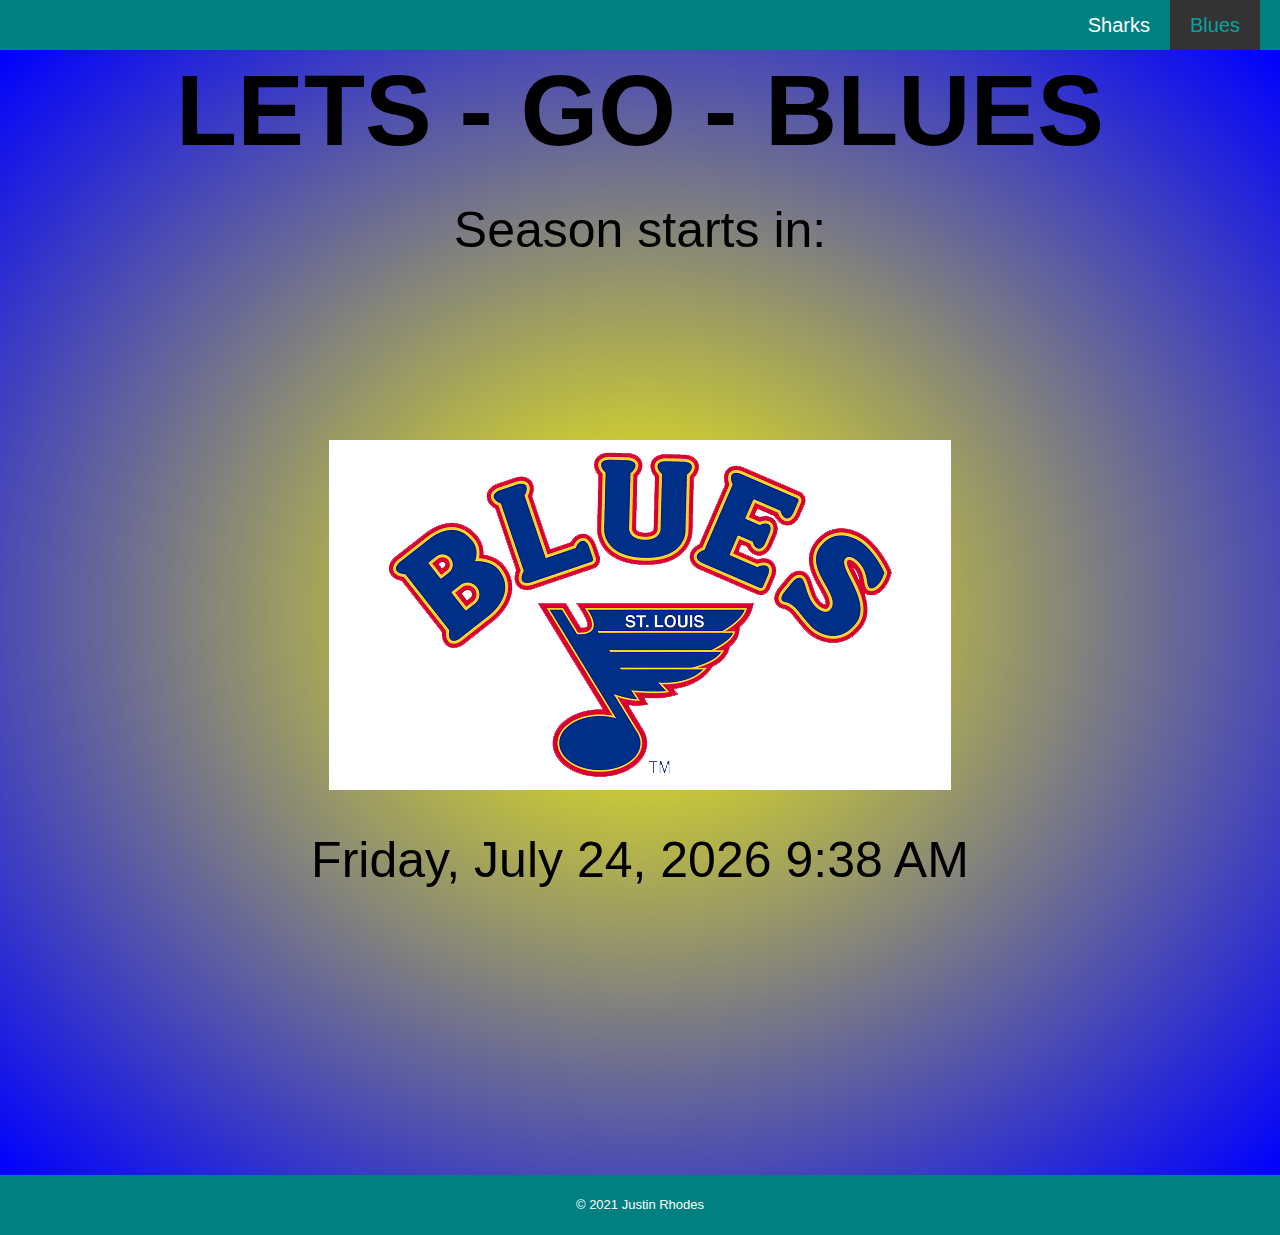
==== blues.html @ 8c531455 "Add files via upload" ====
<!DOCTYPE html>
<html lang="en">
  <head>
    <meta charset="UTF-8" />
    <meta http-equiv="X-UA-Compatible" content="IE=edge" />
    <meta name="viewport" content="width=device-width, initial-scale=1.0" />
    <link rel="stylesheet" href="./CSS/styles.css" />
    <link
      rel="stylesheet"
      media="screen and (max-width: 768px)"
      href="./CSS/mobile.css"
    />
    <title>Blues Home Opener</title>
  </head>
  <body>
    <header>
      <nav id="navbar">
        <div class="container">
          <ul>
            <li><a href="index.html">Sharks</a></li>
            <li><a class="current" href="blues.html">Blues</a></li>
          </ul>
        </div>
      </nav>
    </header>

    <main class="blues-bg">
      <section id="showcase">
        <div class="container">
          <div class="showcase-content">
            <h1 class="go-blues">LETS - GO - BLUES</h1>
          </div>
          <p class="countdown">Season starts in:</p>
          <p id="countdown">
            <script src="./JavaScript/countdown.js"></script>
          </p>
          <div class="blues-img"></div>
          <div id="clockbox">
            <script src="./JavaScript/clock.js"></script>
          </div>
        </div>
      </section>
    </main>
    <footer id="footer">
      <p id="copyright">&copy; 2021 Justin Rhodes</p>
    </footer>
  </body>
</html>
---- CSS/styles.css ----
* {
  margin: 0;
  padding: 0;
  box-sizing: border-box;
}

html,
body {
  font-family: "Segoe UI", Tahoma, Geneva, Verdana, sans-serif;
  line-height: 2.5em;
  height: 100%;
}

a {
  text-decoration: none;
}

h1,
h2,
h3 {
  padding-bottom: 20px;
}

p {
  margin: 10px 0;
}

/* Utillity */
.container {
  margin: auto;
  max-width: 1350px;
  overflow: auto;
  padding: 0 20px;
}

.py-1 {
  padding: 10px 0;
}
.py-2 {
  padding: 20px 0;
}
.py-3 {
  padding: 30px 0;
}

/* Navbar */
#navbar {
  background: teal;
  color: #fff;
  overflow: auto;
}

#navbar a {
  color: #fff;
}

#navbar ul {
  float: right;
  list-style: none;
}

#navbar ul li {
  float: left;
}

#navbar ul li a {
  display: block;
  text-align: center;
  padding: 5px 20px;
  font-size: 20px;
}

#navbar ul li a:hover,
#navbar ul li a.current {
  background: #333;
  color: rgb(2, 163, 163);
}

/* Sharks Showcase */
#showcase {
  height: 600px;
}

.full-bg-img {
  background: url("../images/ocean.jpg") no-repeat center center/cover;
  height: 115%;
  z-index: -1;
}

.go-sharks {
  text-align: center;
  font-size: 100px;
  padding: 40px 0;
}

.countdown {
  text-align: center;
  font-size: 50px;
  padding: 30px 0;
}

#countdown {
  text-align: center;
  font-size: 125px;
  padding: 70px 0;
}

.shark-img {
  max-width: 100%;
  height: auto;
  background: url("../images/shark.png") no-repeat center;
  z-index: 1;
  padding: 150px 0;
}

#clockbox {
  text-align: center;
  font-size: 50px;
  padding: 20px 0 20px 0;
}

/* Blues Showcase */

#showcase {
  height: 600px;
}

.blues-bg {
  background: radial-gradient(yellow, blue);
  height: 125%;
  z-index: -1;
}

.go-blues {
  text-align: center;
  font-size: 100px;
  padding: 40px 0;
}

.countdown {
  text-align: center;
  font-size: 50px;
  padding: 30px 0;
}

#countdown {
  text-align: center;
  font-size: 125px;
  padding: 70px 0;
}

.blues-img {
  height: 350px;
  background: url("../images/blues-logo.png") no-repeat center;
  z-index: 1;
  padding: 20px;
}

#clockbox {
  text-align: center;
  font-size: 50px;
  padding: 50px 0 30px 0;
}

/* Footer */
#footer {
  background: teal;
  color: #fff;
  overflow: auto;
}

#footer p {
  text-align: center;
  font-size: 13px;
}
---- CSS/mobile.css ----
/* Smartphones */
@media (max-width: 500px) {
}

/* Tablet */
@media (min-width: 501px) and (max-width: 768px) {
}

#navbar ul,
#navbar ul li {
  float: none;
}

#countdown {
  font-size: 5rem;
  line-height: 80px;
  padding: 35px 0;
}

#clockbox {
  line-height: 60px;
}

#footer {
  clear: both;
  position: relative;
}

/* Sharks */
.shark-img {
  display: none;
}

.go-sharks {
  font-size: 5rem;
  line-height: 80px;
}

/* Blues */
.blues-img {
  display: none;
}

.go-blues {
  font-size: 5rem;
  line-height: 80px;
}
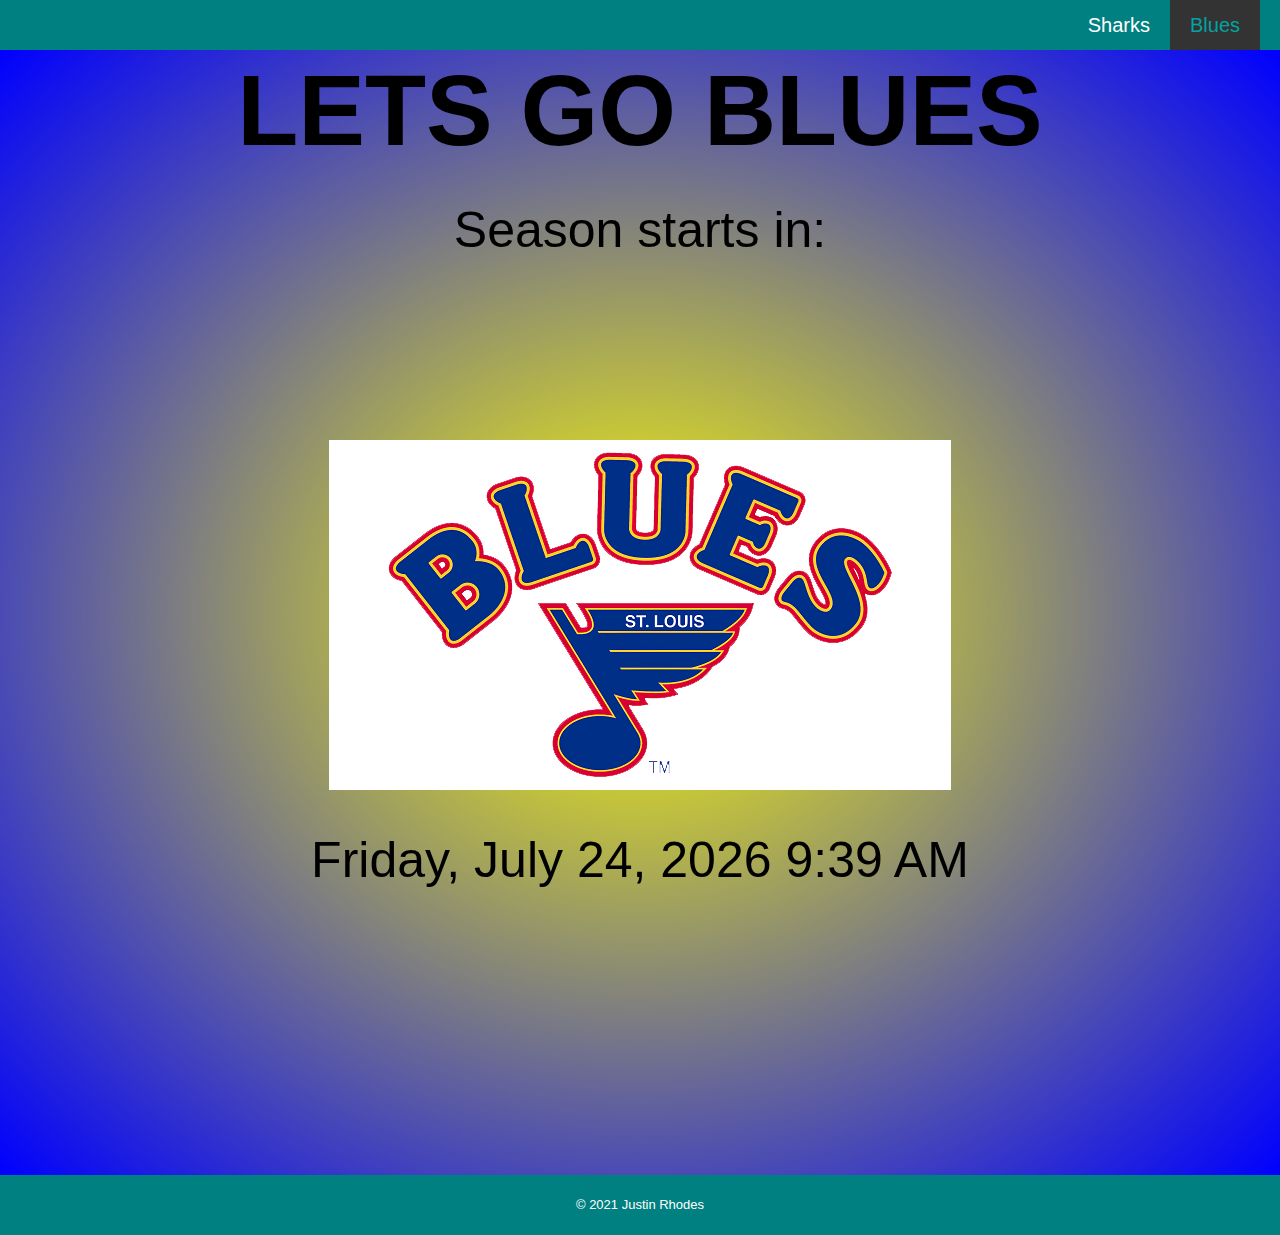
==== commit 299180c8: "Add files via upload" ====
--- a/blues.html
+++ b/blues.html
@@ -28,7 +28,7 @@
       <section id="showcase">
         <div class="container">
           <div class="showcase-content">
-            <h1 class="go-blues">LETS - GO - BLUES</h1>
+            <h1 class="go-blues">LETS GO BLUES</h1>
           </div>
           <p class="countdown">Season starts in:</p>
           <p id="countdown">
--- a/CSS/mobile.css
+++ b/CSS/mobile.css
@@ -44,4 +44,5 @@
 .go-blues {
   font-size: 5rem;
   line-height: 80px;
+  text-align: center;
 }
